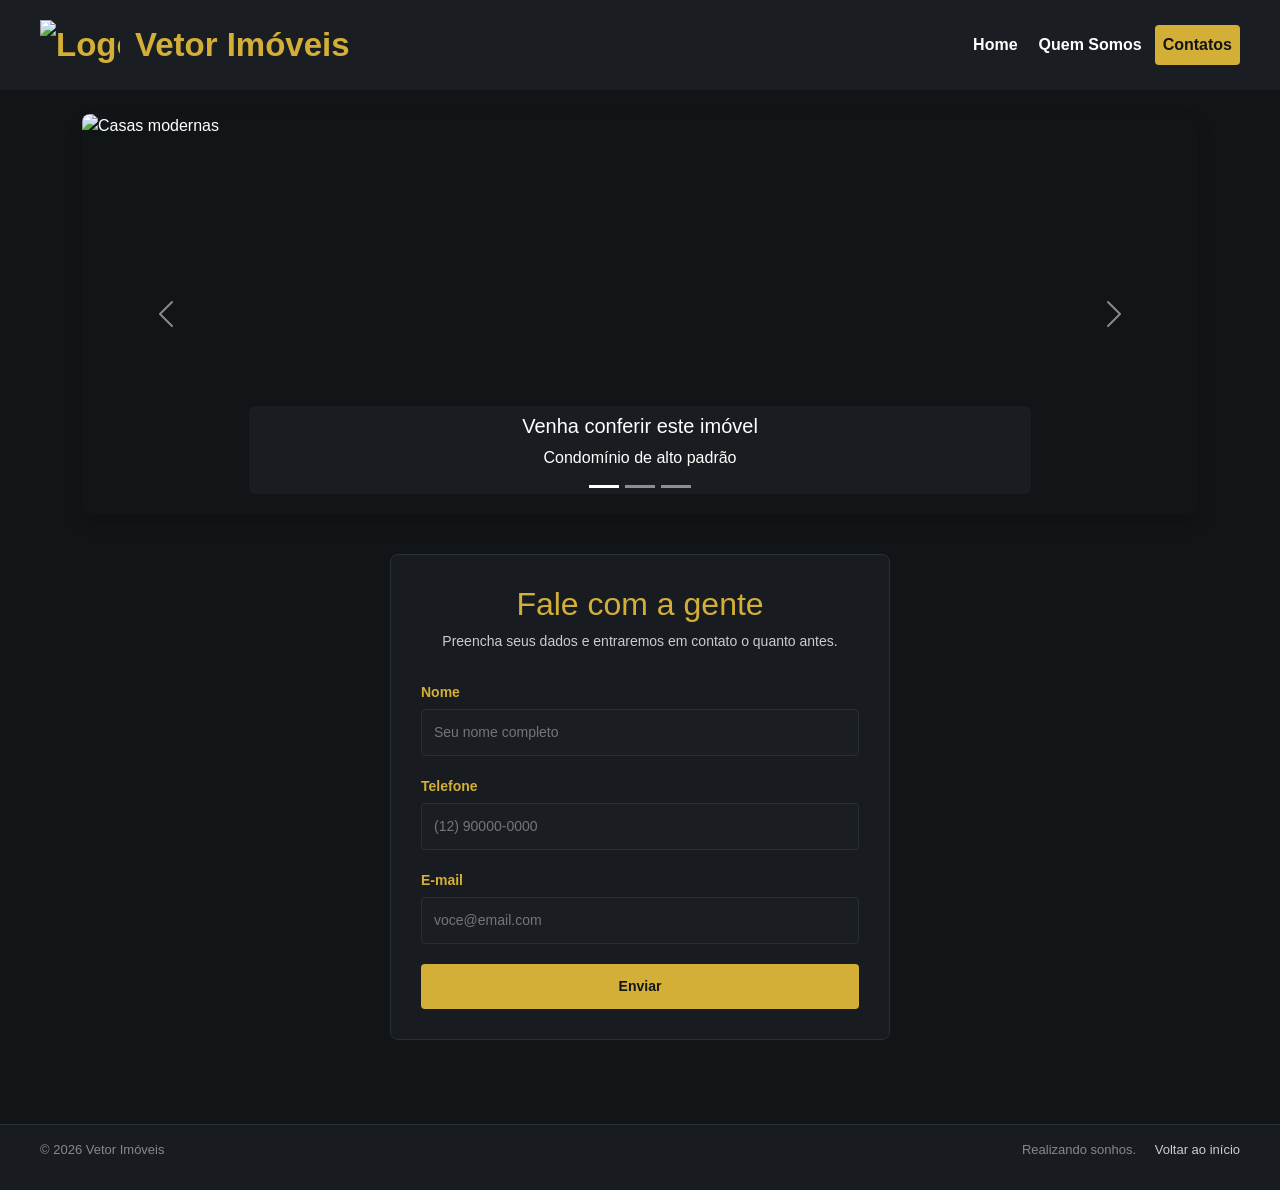
==== contatos.html @ 7a1f44f6 "Add files via upload" ====
<!DOCTYPE html>
<html lang="pt-BR">
<head>
	<meta charset="UTF-8">
	<meta name="viewport" content="width=device-width, initial-scale=1.0">
	 <link href="https://cdn.jsdelivr.net/npm/bootstrap@5.3.3/dist/css/bootstrap.min.css" rel="stylesheet">
	<title>Contatos | Vetor Imóveis</title>

	<link rel="stylesheet" href="style.css">
</head>

<body>
	<header>
		 <nav class="navbar navbar-expand-md navbar-dark site-navbar">
        <div class="container-fluid">
            <a class="navbar-brand d-flex align-items-center" href="index.html">
                <img src="imagens/ChatGPT Image 31 de ago. de 2026, 19_34_45.png" class="logo" alt="Logo Vetor Imóveis">
                <span>Vetor Imóveis</span>
            </a>

            <button class="navbar-toggler" type="button"
                    data-bs-toggle="collapse" data-bs-target="#menuPrincipal"
                    aria-controls="menuPrincipal" aria-expanded="false" aria-label="Abrir menu">
                <span class="navbar-toggler-icon"></span>
            </button>

            <div class="collapse navbar-collapse" id="menuPrincipal">
                <ul class="navbar-nav ms-auto">
                    <li class="nav-item"><a class="nav-link" href="index.html">Home</a></li>
                    <li class="nav-item"><a class="nav-link" href="quemsomos.html">Quem Somos</a></li>
                    <li class="nav-item"><a class="nav-link active" href="contatos.html">Contatos</a></li>
                </ul>
            </div>
        </div>
    </nav>
	</header>
	<div class="container mt-4">
		<div id="carrosselContatos" class="carousel slide" data-bs-ride="carousel">
			<div class="carousel-indicators">
				<button type="button" data-bs-target="#carrosselContatos" data-bs-slide-to="0" class="active" aria-current="true" aria-label="Slide 1"></button>
				<button type="button" data-bs-target="#carrosselContatos" data-bs-slide-to="1" aria-label="Slide 2"></button>
				<button type="button" data-bs-target="#carrosselContatos" data-bs-slide-to="2" aria-label="Slide 3"></button>
			</div>

			<div class="carousel-inner rounded-3 shadow">
				<div class="carousel-item active">
					<img src="imagens/imggg.jpg" class="d-block w-100" alt="Casas modernas">
					<div class="carousel-caption d-none d-md-block bg-dark bg-opacity-50 rounded p-2">
						<h5>Venha conferir este imóvel</h5>
						<p>Condomínio de alto padrão</p>
					</div>
				</div>

				<div class="carousel-item">
					<img src="imagens/imgg2.jpg" class="d-block w-100" alt="Casas prontas para morar">
					<div class="carousel-caption d-none d-md-block bg-dark bg-opacity-50 rounded p-2">
						<h5>Casas prontas para morar!</h5>
						<p>Sobrado com piscina e garagem para 4 carros.</p>
					</div>
				</div>

				<div class="carousel-item">
					<img src="imagens/imgg3.jpg" class="d-block w-100" alt="Casas próximas à praia">
					<div class="carousel-caption d-none d-md-block bg-dark bg-opacity-50 rounded p-2">
						<h5>Casas próximas a praia</h5>
						<p>Imóveis com vista para o mar e acesso direto à praia.</p>
					</div>
				</div>
			</div>

			<button class="carousel-control-prev" type="button" data-bs-target="#carrosselContatos" data-bs-slide="prev">
				<span class="carousel-control-prev-icon" aria-hidden="true"></span>
				<span class="visually-hidden">Anterior</span>
			</button>
			<button class="carousel-control-next" type="button" data-bs-target="#carrosselContatos" data-bs-slide="next">
				<span class="carousel-control-next-icon" aria-hidden="true"></span>
				<span class="visually-hidden">Próximo</span>
			</button>
		</div>
	</div>
	<main>
		<section class="contact-section">
			<div class="section-heading">
				<h2>Fale com a gente</h2>
				<p>Preencha seus dados e entraremos em contato o quanto antes.</p>
			</div>

			<form class="contact-form">
				<div class="form-group">
					<label for="nome">Nome</label>
					<input type="text" id="nome" name="nome" placeholder="Seu nome completo" required>
				</div>

				<div class="form-group">
					<label for="telefone">Telefone</label>
					<input type="tel" id="telefone" name="telefone" placeholder="(12) 90000-0000" required>
				</div>

				<div class="form-group">
					<label for="email">E-mail</label>
					<input type="email" id="email" name="email" placeholder="voce@email.com" required>
				</div>

				<button type="submit" class="form-submit">Enviar</button>
			</form>
		</section>
	</main>

	<footer class="site-footer">
		<p>© 2026 Vetor Imóveis</p>
		<p>Realizando sonhos. <a href="index.html">Voltar ao início</a></p>
	</footer>
	<script src="https://cdn.jsdelivr.net/npm/bootstrap@5.3.3/dist/js/bootstrap.bundle.min.js"></script>
</body>
</html>
---- style.css ----
* {
    margin: 0;
    padding: 0;
    box-sizing: border-box;
}

body {
    background-color: #121518;
    color: #ffffff;
    font-family: Arial, sans-serif;
}

header {
    display: flex;
    justify-content: space-between;
    align-items: center;
    padding: 20px 40px;
    background-color: #1a1e22;
}

.brand {
    display: flex;
    align-items: center;
    gap: 15px;
}

.logo {
    width: 80px;
    height: auto;
}

.brand h1 {
    font-size: 33px;
    font-weight: bold;
    color: #d4af37;
}

.main-nav {
    display: flex;
    gap: 5px;
}

.main-nav a {
    color: #ffffff;
    text-decoration: none;
    font-weight: bold;
    padding: 8px 16px;
    border-radius: 4px;
}

.main-nav a:hover {
    color: #d4af37;
}

.main-nav a.active {
    background-color: #d4af37;
    color: #121518;
}

/* Regra proporcional para o Carrossel */
.carousel-item img {
    height: 400px;
    object-fit: cover;
}

main {
    width: 100%;
    min-height: 610px;
    background-size: cover;
    background-position: left center;
    padding: 40px 20px;
}

.hero {
    text-align: center;
    margin-bottom: 40px;
}

.hero h1 {
    color: #d4af37;
    margin-bottom: 15px;
}

.hero p {
    max-width: 800px;
    margin: 0 auto;
    color: #cccccc;
    font-size: 16px;
    line-height: 1.6;
}

.section-heading {
    text-align: center;
    margin-bottom: 30px;
}

.section-heading p {
    color: #cccccc;
    font-size: 14px;
}

.highlight-grid {
    display: flex;
    gap: 20px;
}

.highlight {
    flex: 1;
    background-color: #181c20;
    padding: 20px;
    border-radius: 8px;
    border: 1px solid #2a2f35;
}

.highlight h3 {
    margin-bottom: 10px;
    color: #ffffff;
}

.highlight p {
    color: #cccccc;
    font-size: 14px;
}

.number {
    font-size: 24px;
    font-weight: bold;
    color: #d4af37;
    margin-bottom: 10px;
}

footer {
    background-color: #181c20;
    border-top: 1px solid #2a2f35;
    padding: 15px 40px;
    display: flex;
    justify-content: space-between;
    align-items: center;
    font-size: 13px;
    color: #888888;
}

footer a {
    color: #cccccc;
    text-decoration: none;
    margin-left: 15px;
}

footer a:hover {
    color: #d4af37;
}

/* Contatos */
.contact-section {
    max-width: 500px;
    margin: 0 auto;
    background-color: #181c20;
    padding: 30px;
    border-radius: 8px;
    border: 1px solid #2a2f35;
}

.contact-form {
    display: flex;
    flex-direction: column;
    gap: 20px;
}

.form-group {
    display: flex;
    flex-direction: column;
    gap: 6px;
}

.form-group label {
    font-size: 14px;
    font-weight: bold;
    color: #d4af37;
}

.form-group input {
    background-color: #1a1e22;
    border: 1px solid #2a2f35;
    border-radius: 4px;
    padding: 12px;
    color: #ffffff;
    font-size: 14px;
}

.form-submit {
    background-color: #d4af37;
    color: #121518;
    border: none;
    border-radius: 4px;
    padding: 12px 28px;
    font-weight: bold;
    font-size: 14px;
    cursor: pointer;
}

.form-submit:hover {
    background-color: #e6c458;
}

/* Quem Somos */
.about-section {
    max-width: 1000px;
    margin: 0 auto;
}

.about-grid {
    display: flex;
    flex-wrap: wrap;
    gap: 20px;
}

.about-card {
    flex: 1;
    min-width: 260px;
    background-color: #181c20;
    padding: 25px;
    border-radius: 8px;
    border: 1px solid #2a2f35;
}

.about-card h3 {
    margin-bottom: 10px;
    color: #ffffff;
}

.about-card p {
    color: #cccccc;
    font-size: 14px;
}
.section-heading h2 {
    color: #d4af37;
}


/* =====================================================
   NOVO: só o necessário para as novas funções
   ===================================================== */

/* Navbar do Bootstrap com a mesma aparência do menu original */
.site-navbar {
    width: 100%;
    padding: 0;
}

.site-navbar .container-fluid {
    padding: 0;
}

.site-navbar .navbar-brand {
    margin: 0;
    padding: 0;
    gap: 15px !important;
    font-size: 33px;
    font-weight: bold;
    color: #d4af37;
}

.site-navbar .navbar-brand:hover {
    color: #d4af37;
}

.site-navbar .navbar-nav {
    gap: 5px;
}

.site-navbar .nav-link {
    color: #ffffff;
    font-weight: bold;
    padding: 8px 16px;
    border-radius: 4px;
}

.site-navbar .nav-link:hover {
    color: #d4af37;
}

.site-navbar .nav-link.active {
    background-color: #d4af37;
    color: #121518;
}

.site-navbar .navbar-toggler {
    border-color: #d4af37;
}

/* Accordion com as cores dos cards originais */
.accordion {
    --bs-accordion-bg: #181c20;
    --bs-accordion-color: #cccccc;
    --bs-accordion-border-color: #2a2f35;
    --bs-accordion-btn-bg: #181c20;
    --bs-accordion-btn-color: #ffffff;
    --bs-accordion-active-bg: #1a1e22;
    --bs-accordion-active-color: #d4af37;
    --bs-accordion-btn-focus-box-shadow: 0 0 0 0.2rem rgba(212, 175, 55, 0.25);
    max-width: 800px;
    margin: 0 auto;
}

.accordion-button {
    font-weight: bold;
}

.accordion-button::after {
    filter: invert(1);
}

.accordion-button .number {
    margin-bottom: 0;
}

/* Celular */
@media (max-width: 767.98px) {
    header {
        padding: 12px 16px;
    }

    .site-navbar .navbar-brand {
        font-size: 22px;
    }

    .logo {
        width: 50px;
    }

    .site-navbar .navbar-nav {
        padding-top: 10px;
    }

    .carousel-item img {
        height: 220px;
    }

    main {
        min-height: auto;
        padding: 30px 16px;
    }

    footer {
        flex-direction: column;
        gap: 8px;
        text-align: center;
        padding: 15px 16px;
    }

    footer a {
        margin-left: 0;
    }
}
/* =====================================================
   RESPONSIVIDADE (colar no final do arquivo)
   ===================================================== */

/* Tablet e telas menores */
@media (max-width: 991.98px) {
    .carousel .carousel-item img {
        height: 300px;
    }

    .highlight-grid,
    .about-grid {
        flex-wrap: wrap;
    }
}

/* Celular */
@media (max-width: 767.98px) {
    header {
        flex-wrap: wrap;
        gap: 10px;
        padding: 12px 16px;
    }

    .brand h1,
    .site-navbar .navbar-brand {
        font-size: 22px;
    }

    .logo {
        width: 50px;
    }

    .main-nav {
        flex-wrap: wrap;
    }

    .carousel .carousel-item img {
        height: 220px;
    }

    main {
        min-height: auto;
        padding: 30px 16px;
    }

    .hero h1 {
        font-size: 24px;
    }

    .contact-section {
        padding: 20px;
    }

    .about-card {
        min-width: 100%;
    }

    footer {
        flex-direction: column;
        gap: 8px;
        text-align: center;
        padding: 15px 16px;
    }

    footer a {
        margin-left: 0;
    }
}
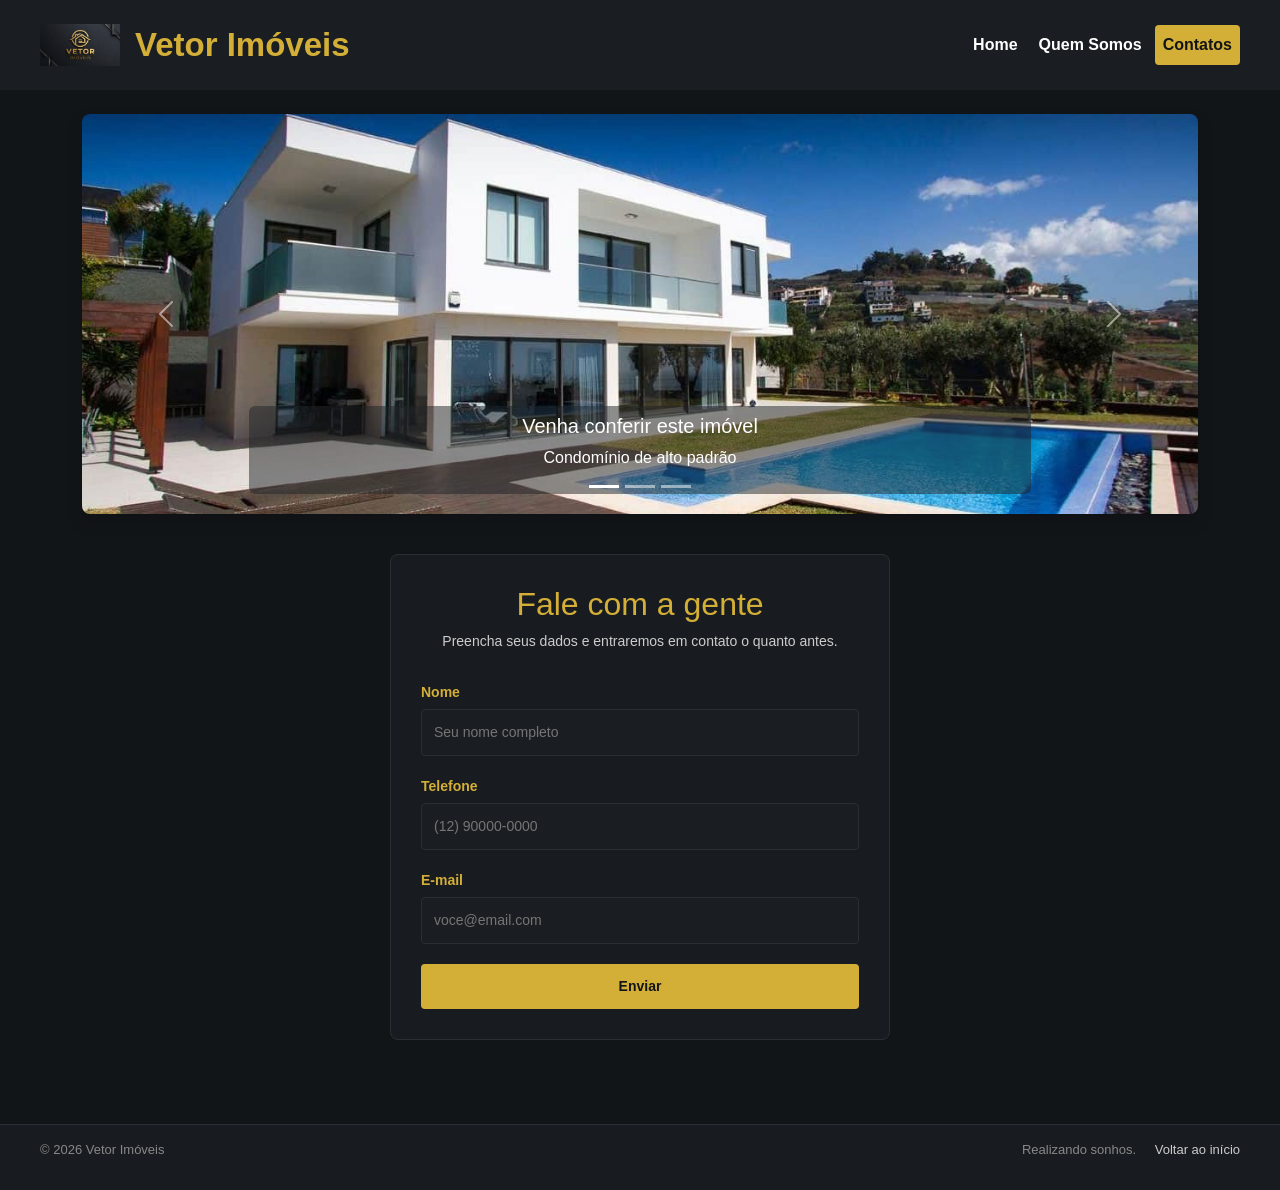
==== commit 7dbdeb3e: "Update image source paths in contatos.html" ====
--- a/contatos.html
+++ b/contatos.html
@@ -14,7 +14,7 @@
 		 <nav class="navbar navbar-expand-md navbar-dark site-navbar">
         <div class="container-fluid">
             <a class="navbar-brand d-flex align-items-center" href="index.html">
-                <img src="imagens/ChatGPT Image 31 de ago. de 2026, 19_34_45.png" class="logo" alt="Logo Vetor Imóveis">
+                <img src="ChatGPT Image 31 de ago. de 2026, 19_34_45.png" class="logo" alt="Logo Vetor Imóveis">
                 <span>Vetor Imóveis</span>
             </a>
 
@@ -44,7 +44,7 @@
 
 			<div class="carousel-inner rounded-3 shadow">
 				<div class="carousel-item active">
-					<img src="imagens/imggg.jpg" class="d-block w-100" alt="Casas modernas">
+					<img src="imggg.jpg" class="d-block w-100" alt="Casas modernas">
 					<div class="carousel-caption d-none d-md-block bg-dark bg-opacity-50 rounded p-2">
 						<h5>Venha conferir este imóvel</h5>
 						<p>Condomínio de alto padrão</p>
@@ -52,7 +52,7 @@
 				</div>
 
 				<div class="carousel-item">
-					<img src="imagens/imgg2.jpg" class="d-block w-100" alt="Casas prontas para morar">
+					<img src="imgg2.jpg" class="d-block w-100" alt="Casas prontas para morar">
 					<div class="carousel-caption d-none d-md-block bg-dark bg-opacity-50 rounded p-2">
 						<h5>Casas prontas para morar!</h5>
 						<p>Sobrado com piscina e garagem para 4 carros.</p>
@@ -60,7 +60,7 @@
 				</div>
 
 				<div class="carousel-item">
-					<img src="imagens/imgg3.jpg" class="d-block w-100" alt="Casas próximas à praia">
+					<img src="imgg3.jpg" class="d-block w-100" alt="Casas próximas à praia">
 					<div class="carousel-caption d-none d-md-block bg-dark bg-opacity-50 rounded p-2">
 						<h5>Casas próximas a praia</h5>
 						<p>Imóveis com vista para o mar e acesso direto à praia.</p>
